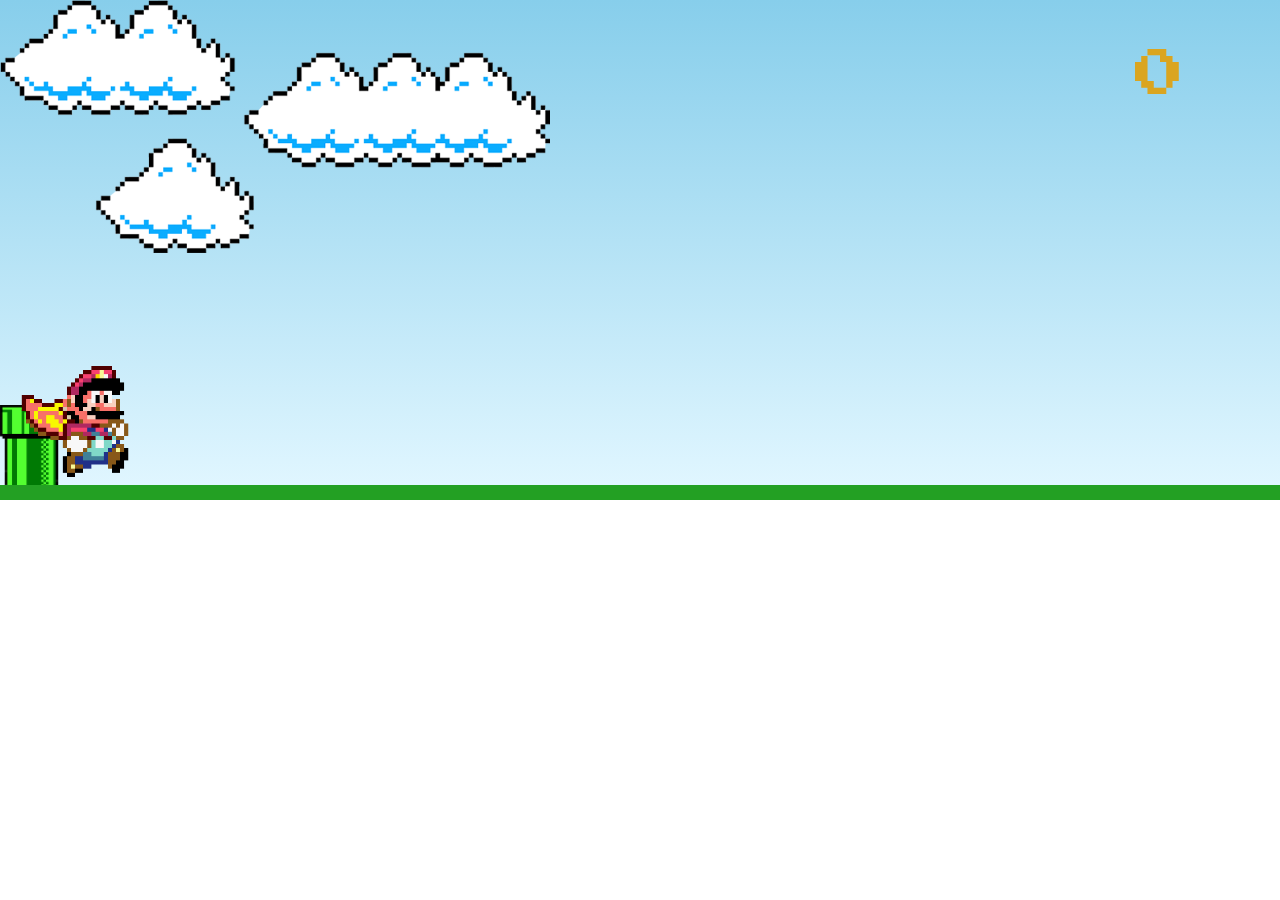
==== index.html @ 1ea57a4f "readicionado as nuvens" ====
<!DOCTYPE html>
<html lang="en">

<head>
    <meta charset="UTF-8">
    <meta http-equiv="X-UA-Compatible" content="IE=edge">
    <meta name="viewport" content="width=device-width, initial-scale=1.0">
    <title>Document</title>
    <link rel="stylesheet" href="./src/css/styleGame.css">
</head>

<body>
    <div class="game-board">
        <div class="score">
            <p class="score-point">0</p>
        </div>
        <img src="./src/images/clouds.png" alt="" class="clouds">
        <img src="./src/images/pipe.png" alt="this is as tube" class="pipe">
        <img src="./src/images/mario.gif" alt="" class="mario">
    </div>
    <script src="./src/js/gameScript.js"></script>
</body>

</html>
---- src/css/styleGame.css ----
@import url('https://fonts.googleapis.com/css2?family=Press+Start+2P&display=swap');

* {
    margin: 0;
    padding: 0;
    box-sizing: border-box;

}

.game-board {
    width: 100%;
    height: 500px;
    margin: 0 auto;
    border-bottom: 15px solid rgb(35, 160, 35);
    position: relative;
    overflow: hidden;
    background: linear-gradient(#87CEEB, #E0F6FF);
}

.pipe {
    position: absolute;
    bottom: 0;
    height: 80px;
    animation: pipeAnimation 1.5s infinite linear
}

@keyframes pipeAnimation {

    from {
        right: -80px;
    }

    to {
        right: 100%;
    }
}

.mario {
    position: absolute;
    width: 150px;
    bottom: 0;

}

.jump {
    animation: marioJump 500ms ease-out;
}

@keyframes marioJump {
    0% {
        bottom: 0px;
    }

    40% {
        bottom: 180px;
    }

    50% {
        bottom: 180px;
    }

    60% {
        bottom: 180px;
    }

    100% {
        bottom: 0px;
    }
}

.clouds {
    position: absolute;
    width: 550px;
    animation: cloudsAnimation 20s infinite linear;
}

@keyframes cloudsAnimation {
    from {
        right: -550px;
    }

    to {
        right: 100%;
    }
}

.score {
    position: absolute;
    width: 150px;
    height: 90px;
    right: 45px;
    margin-top: 50px;
    color: goldenrod;
    font-family: 'Press Start 2P', cursive;

}
.score-point{
    text-align: center;
    font-size: 50px;
}
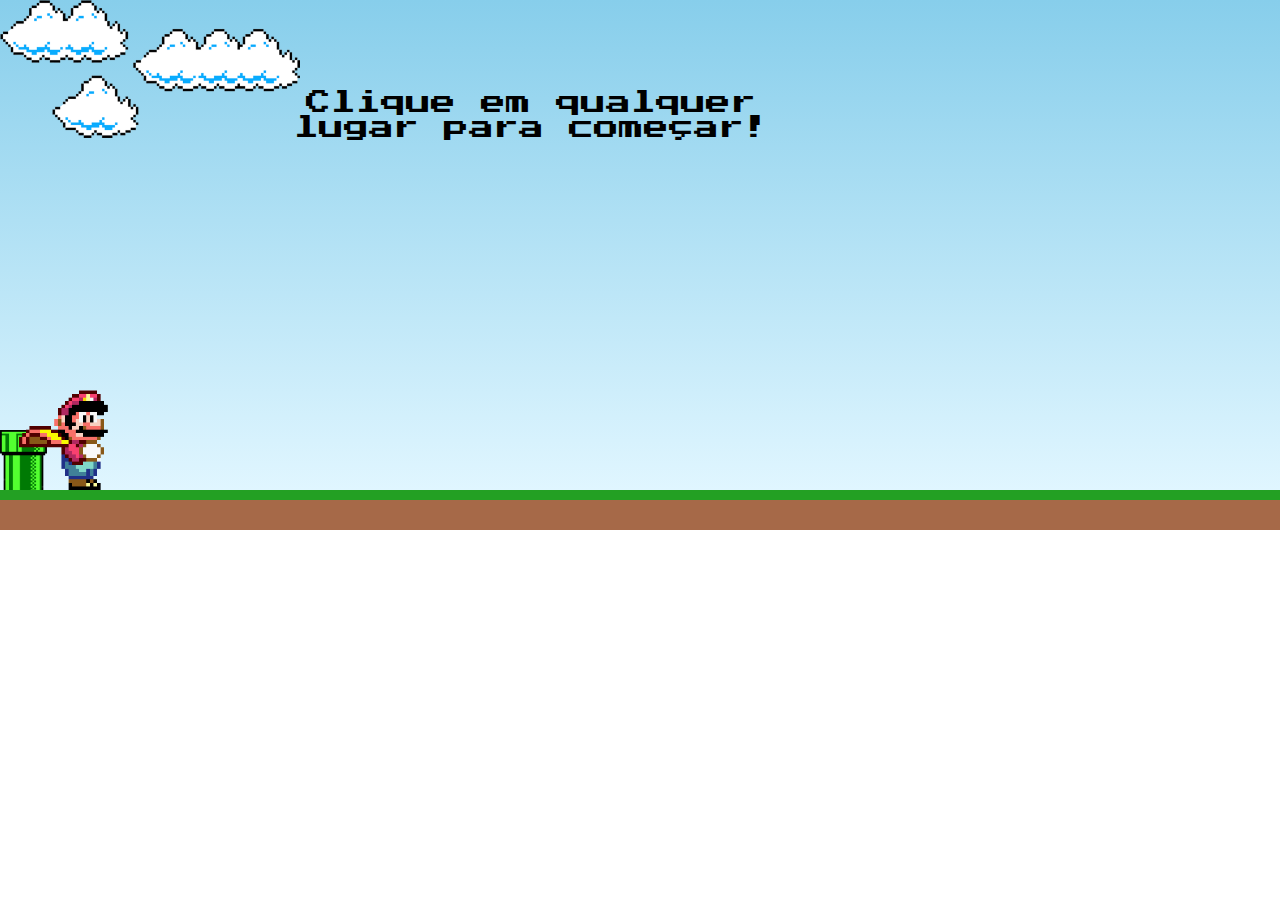
==== commit 1e78c001: "terminado a versão mobile, foi adicionado novas animações, estilos e javascript" ====
--- a/index.html
+++ b/index.html
@@ -2,23 +2,31 @@
 <html lang="en">
 
 <head>
-    <meta charset="UTF-8">
-    <meta http-equiv="X-UA-Compatible" content="IE=edge">
-    <meta name="viewport" content="width=device-width, initial-scale=1.0">
-    <title>Document</title>
-    <link rel="stylesheet" href="./src/css/styleGame.css">
+  <meta charset="UTF-8">
+  <meta http-equiv="X-UA-Compatible" content="IE=edge">
+  <meta name="viewport" content="width=device-width, initial-scale=1.0">
+  <title>Mario Game</title>
+  <link rel="stylesheet" href="./src/css/desktopStyle.css">
+  <link rel="stylesheet" type="text/css" href="./src/css/mobileLandscape.css" media="screen and (orientation: landscape)">
+  <link rel="stylesheet" type="text/css" href="./src/css/mobilePortrait.css" media="screen and (orientation: portrait)">
 </head>
 
 <body>
-    <div class="game-board">
-        <div class="score">
-            <p class="score-point">0</p>
-        </div>
-        <img src="./src/images/clouds.png" alt="" class="clouds">
-        <img src="./src/images/pipe.png" alt="this is as tube" class="pipe">
-        <img src="./src/images/mario.gif" alt="" class="mario">
+  <div class="mobile">
+    <img class="imgMobile" src="./src/images/mobile.gif" alt="" />
+  </div>
+ <div class="game-board">
+    <div class="score">
+      <p class="score-point">0</p>
     </div>
-    <script src="./src/js/gameScript.js"></script>
+    <div class="preload">
+      <p class="preloadText">Clique em qualquer lugar para começar!</p>
+    </div>
+    <img src="./src/images/clouds.png" alt="j" class="clouds">
+    <img src="./src/images/pipe.png" alt="this is as tube" class="pipe">
+    <img src="./src/images/mario.gif" alt="" class="mario">
+  </div>
+  <script src="./src/js/gameScript.js"></script> 
 </body>
 
-</html>+</html>
--- a/src/css/desktopStyle.css
+++ b/src/css/desktopStyle.css
@@ -0,0 +1,106 @@
+@import url('https://fonts.googleapis.com/css2?family=Press+Start+2P&display=swap');
+
+
+@media screen and (min-height: 400px) {
+  * {
+    margin: 0;
+    padding: 0;
+    box-sizing: border-box;
+
+  }
+.mobile{
+  display: none;
+}
+  .game-board {
+    width: 100%;
+    height: 500px;
+    margin: 0 auto;
+    border-bottom: 15px solid rgb(35, 160, 35);
+    position: relative;
+    overflow: hidden;
+    background: linear-gradient(#87CEEB, #E0F6FF);
+  }
+
+  .pipe {
+    position: absolute;
+    bottom: 0;
+    height: 80px;
+    animation: pipeAnimation 1.5s infinite linear
+  }
+
+  @keyframes pipeAnimation {
+
+    from {
+      right: -80px;
+    }
+
+    to {
+      right: 100%;
+    }
+  }
+
+  .mario {
+    position: absolute;
+    width: 150px;
+    bottom: 0;
+
+  }
+
+  .jump {
+    animation: marioJump 500ms ease-out;
+  }
+
+  @keyframes marioJump {
+    0% {
+      bottom: 0px;
+    }
+
+    40% {
+      bottom: 180px;
+    }
+
+    50% {
+      bottom: 180px;
+    }
+
+    60% {
+      bottom: 180px;
+    }
+
+    100% {
+      bottom: 0px;
+    }
+  }
+
+  .clouds {
+    position: absolute;
+    width: 550px;
+    animation: cloudsAnimation 20s infinite linear;
+  }
+
+  @keyframes cloudsAnimation {
+    from {
+      right: -550px;
+    }
+
+    to {
+      right: 100%;
+    }
+  }
+
+  .score {
+    position: absolute;
+    width: 150px;
+    height: 90px;
+    right: 45px;
+    margin-top: 50px;
+    color: goldenrod;
+    font-family: 'Press Start 2P', cursive;
+
+  }
+
+  .score-point {
+    text-align: center;
+    font-size: 50px;
+  }
+}
--- a/src/css/mobileLandscape.css
+++ b/src/css/mobileLandscape.css
@@ -0,0 +1,176 @@
+@import url('https://fonts.googleapis.com/css2?family=Press+Start+2P&display=swap');
+
+* {
+  margin: 0;
+  padding: 0;
+  box-sizing: border-box;
+  font-family: 'Press Start 2P', cursive;
+
+}
+
+body {
+  border-bottom: 30px solid #a66948;
+
+}
+
+.mobile {
+  display: none;
+}
+
+.preload {
+  position: absolute;
+  text-align: center;
+  width: 60%;
+  left: 20%;
+  height: 230px;
+  max-width: 550px;
+  margin: 0 auto;
+  margin-bottom: 30px;
+  margin-top: 30px;
+  z-index: 1;
+  animation: preloadAnimation 1.2s infinite linear
+}
+
+@keyframes preloadAnimation {
+  0% {
+    border: 3px solid gold;
+    background-color: green;
+  }
+
+  35% {
+    border: 3px dashed gold;
+    background-color: seagreen;
+  }
+
+  50% {
+    border: 3px solid gold;
+    background-color: green;
+  }
+
+  65% {
+    border: 3px dashed gold;
+    background-color: seagreen
+  }
+
+  100% {
+    border: 3px solid gold;
+    background-color: green;
+  }
+}
+
+.preloadText {
+  font-size: 25px;
+  margin: 0 auto;
+  text-align: center;
+  margin-left: 20px;
+  margin-right: 20px;
+  margin-top: 60px;
+
+}
+
+.game-board {
+  width: 100%;
+  min-height: 300px;
+  margin: 0 auto;
+  border-bottom: 10px solid rgb(35, 160, 35);
+  position: relative;
+  overflow: hidden;
+  background: linear-gradient(#87CEEB, #E0F6FF);
+}
+
+.pipe {
+  position: absolute;
+  bottom: 0;
+  height: 60px;
+  animation: pipeAnimation 1.5s infinite linear
+}
+
+@keyframes pipeAnimation {
+
+  from {
+    right: -60px;
+  }
+
+  to {
+    right: 100%;
+  }
+}
+
+.mario {
+  position: absolute;
+  width: 130px;
+  bottom: 0px;
+}
+
+
+
+.jump {
+  animation: marioJump 600ms ease-out;
+}
+
+@keyframes marioJump {
+  0% {
+    bottom: 0px;
+  }
+
+  40% {
+    bottom: 70px;
+  }
+
+  45% {
+    bottom: 80px;
+  }
+
+  50% {
+    bottom: 85px;
+  }
+
+  60% {
+    bottom: 70px;
+  }
+
+  70% {
+    bottom: 60px;
+  }
+
+  100% {
+    bottom: 0px;
+  }
+}
+
+.clouds {
+  position: absolute;
+  width: 300px;
+  animation: cloudsAnimation 15s infinite linear;
+}
+
+@keyframes cloudsAnimation {
+  from {
+    right: -550px;
+  }
+
+  to {
+    right: 100%;
+  }
+}
+
+.score {
+  position: absolute;
+  width: 150px;
+  height: 90px;
+  right: 45px;
+  margin-top: 50px;
+  color: goldenrod;
+
+
+}
+
+.score-point {
+  text-align: center;
+  font-size: 50px;
+  display: none
+}
+
+.scorePontStart {
+  display: block;
+}--- a/src/css/mobilePortrait.css
+++ b/src/css/mobilePortrait.css
@@ -0,0 +1,19 @@
+@import url('https://fonts.googleapis.com/css2?family=Press+Start+2P&display=swap');
+
+* {
+  margin: 0;
+  padding: 0;
+  box-sizing: border-box;
+  font-family: 'Press Start 2P', cursive;
+  background-color: black;
+
+}
+
+.imgMobile{
+  display: block;
+  margin: 0 auto;
+}
+
+.game-board{
+  display: none
+}
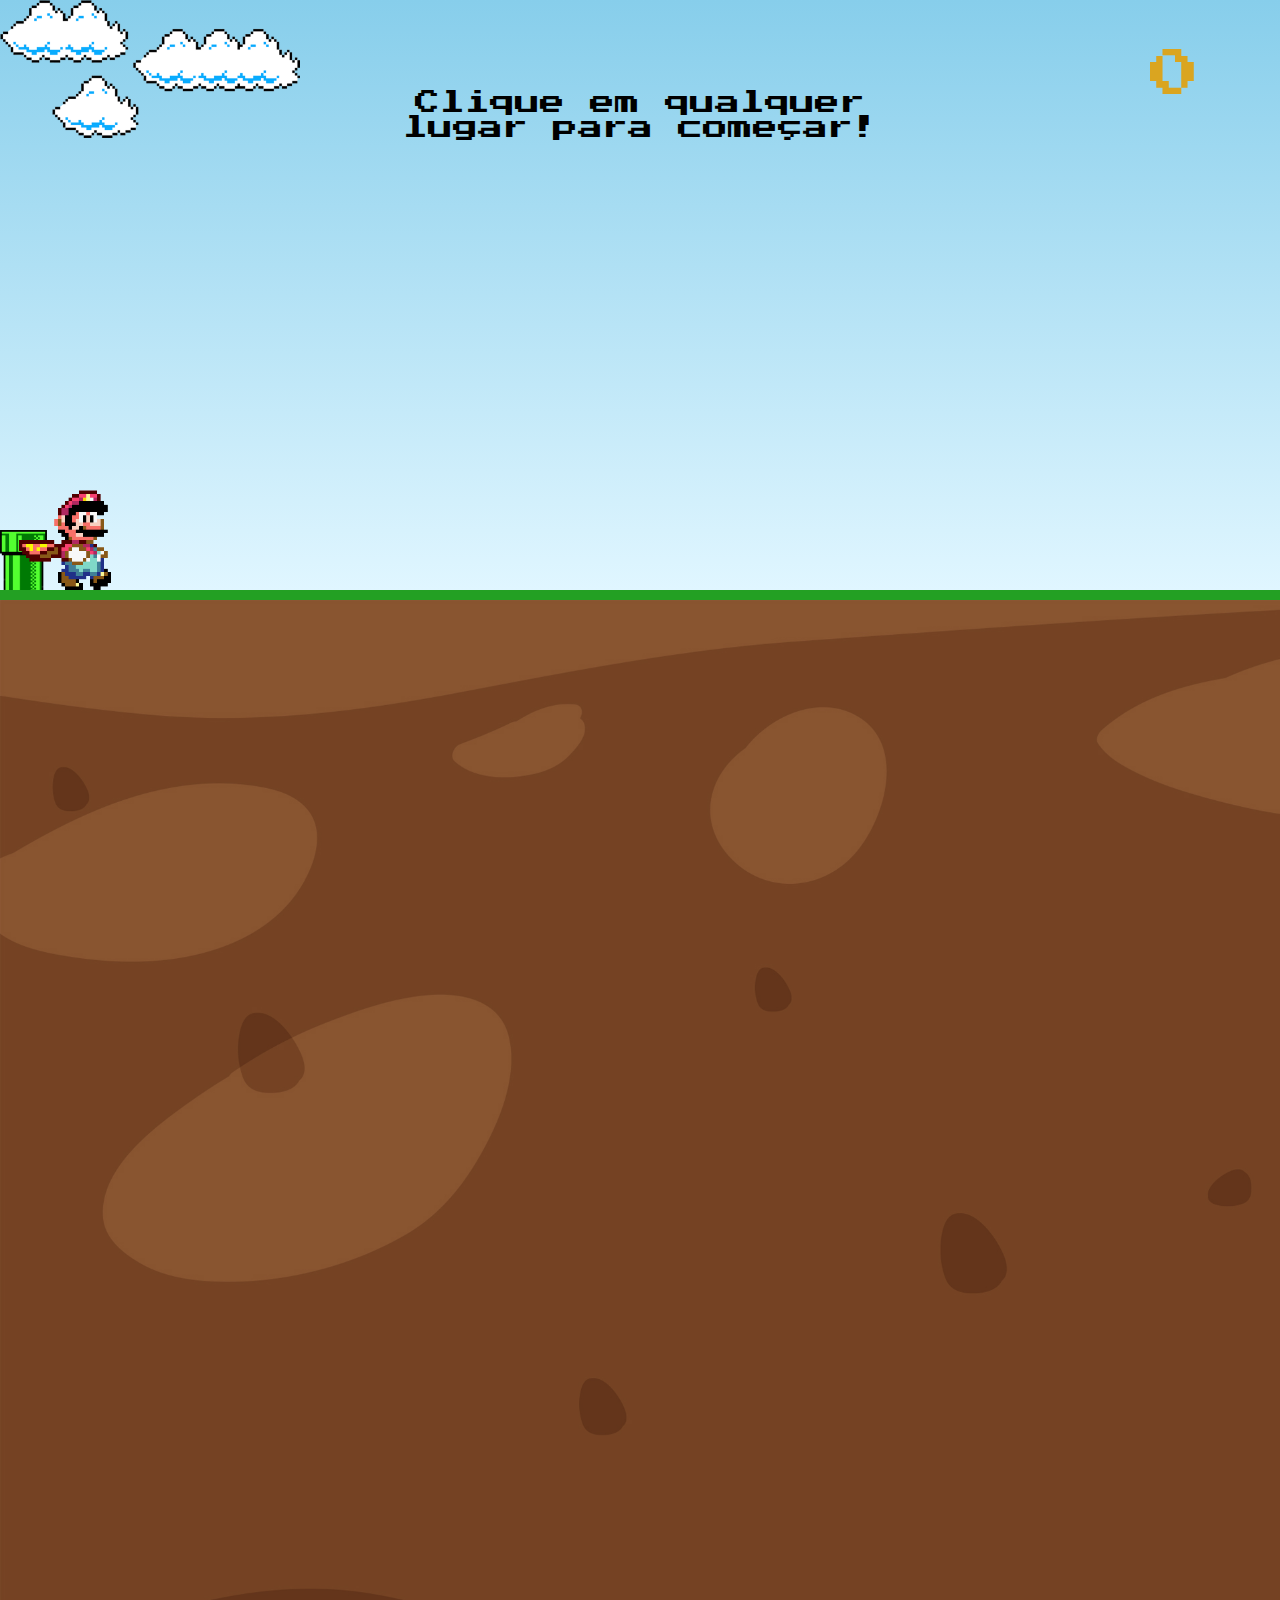
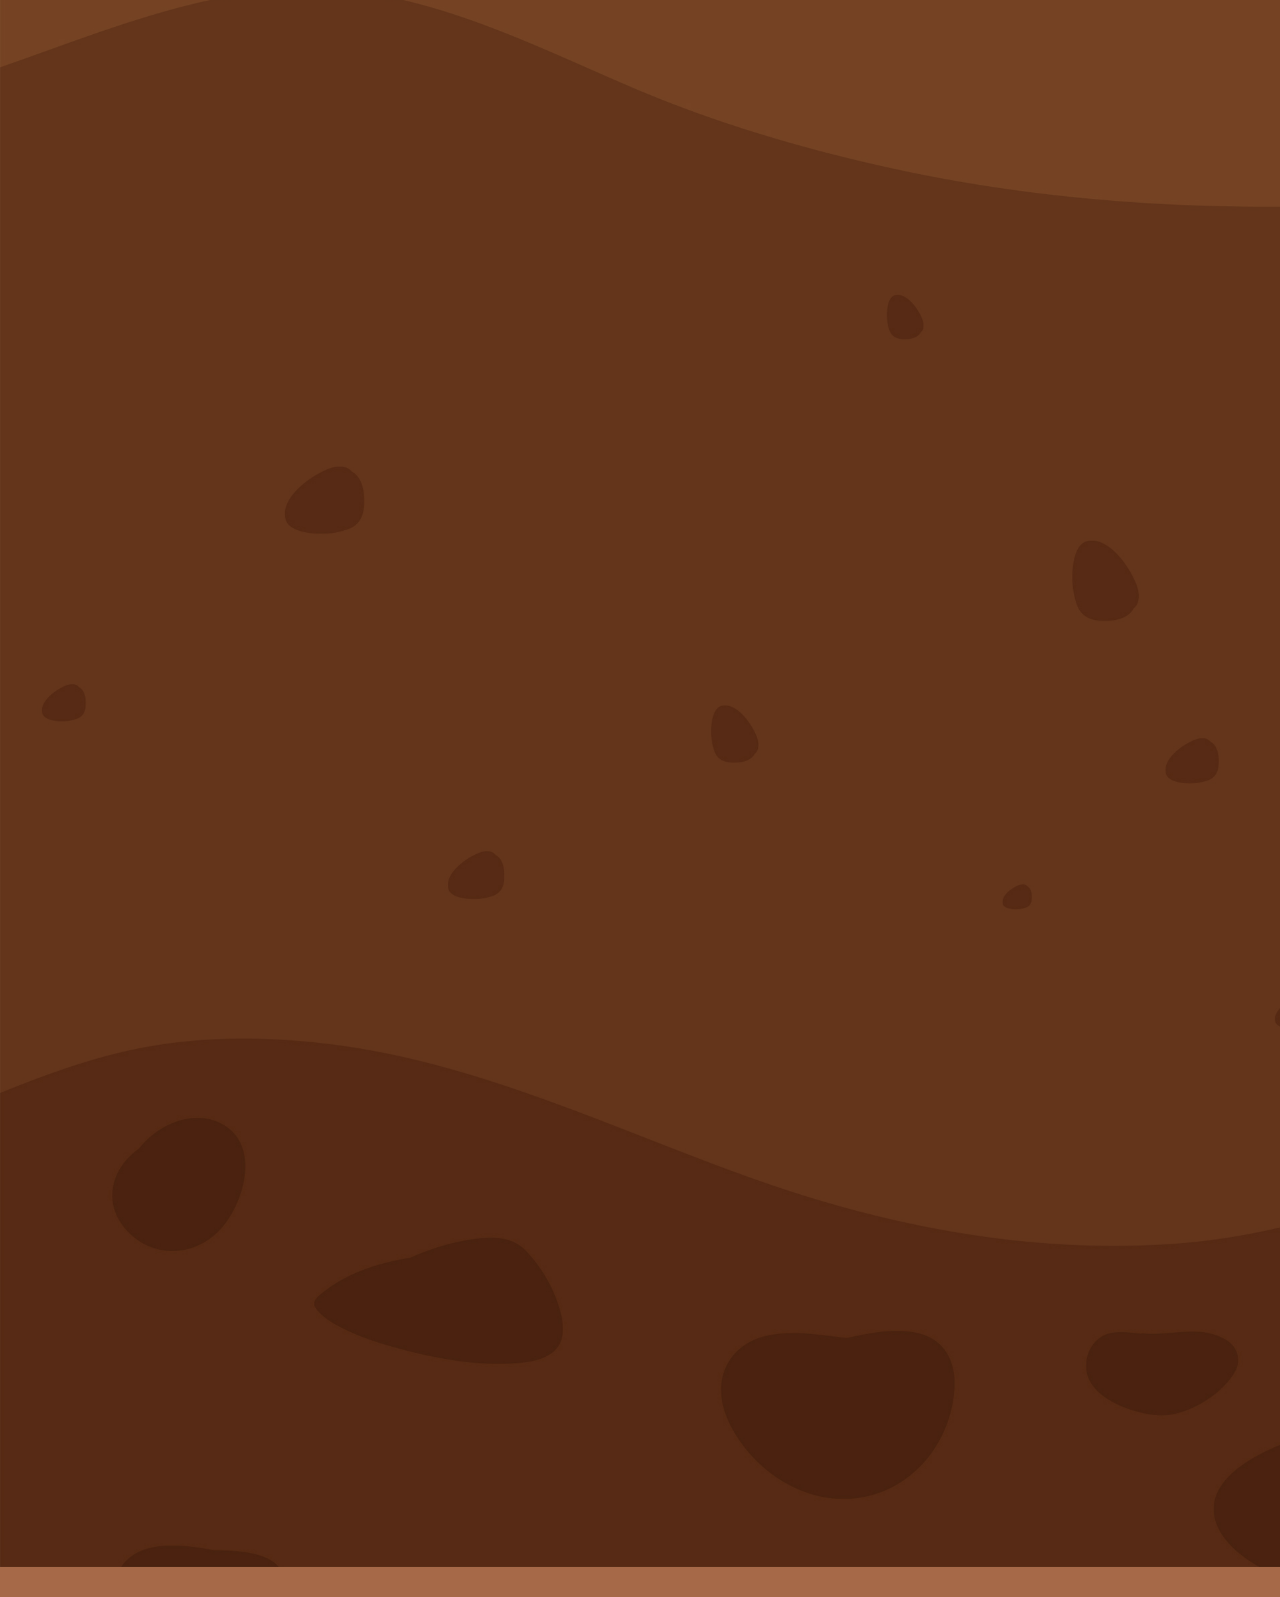
==== commit d22d933b: "Novas imagens, novas animações, e remodelagem do css para desktop" ====
--- a/index.html
+++ b/index.html
@@ -2,31 +2,37 @@
 <html lang="en">
 
 <head>
-  <meta charset="UTF-8">
-  <meta http-equiv="X-UA-Compatible" content="IE=edge">
-  <meta name="viewport" content="width=device-width, initial-scale=1.0">
-  <title>Mario Game</title>
-  <link rel="stylesheet" href="./src/css/desktopStyle.css">
-  <link rel="stylesheet" type="text/css" href="./src/css/mobileLandscape.css" media="screen and (orientation: landscape)">
-  <link rel="stylesheet" type="text/css" href="./src/css/mobilePortrait.css" media="screen and (orientation: portrait)">
+    <meta charset="UTF-8">
+    <meta http-equiv="X-UA-Compatible" content="IE=edge">
+    <meta name="viewport" content="width=device-width, initial-scale=1.0">
+    <title>Mario Game</title>
+    <link rel="stylesheet" href="./src/css/desktopStyle.css">
+    <link rel="stylesheet" type="text/css" href="./src/css/mobileLandscape.css"
+        media="screen and (orientation: landscape)">
+    <link rel="stylesheet" type="text/css" href="./src/css/mobilePortrait.css"
+        media="screen and (orientation: portrait)">
 </head>
 
 <body>
-  <div class="mobile">
-    <img class="imgMobile" src="./src/images/mobile.gif" alt="" />
-  </div>
- <div class="game-board">
-    <div class="score">
-      <p class="score-point">0</p>
+    <div class="mobile">
+        <img class="imgMobile" src="./src/images/mobile.gif" alt="" />
     </div>
-    <div class="preload">
-      <p class="preloadText">Clique em qualquer lugar para começar!</p>
+    <div class="game-board">
+        <div class="score">
+            <p class="score-point">0</p>
+        </div>
+        <div class="preload">
+            <p class="preloadText">Clique em qualquer lugar para começar!</p>
+        </div>
+        <img src="./src/images/clouds.png" alt="j" class="clouds">
+        <img src="./src/images/pipe.png" alt="this is as tube" class="pipe">
+        <img src="./src/images/mario.gif" alt="" class="mario">
     </div>
-    <img src="./src/images/clouds.png" alt="j" class="clouds">
-    <img src="./src/images/pipe.png" alt="this is as tube" class="pipe">
-    <img src="./src/images/mario.gif" alt="" class="mario">
-  </div>
-  <script src="./src/js/gameScript.js"></script> 
+    <div class="backGame">
+
+        <img src="./src/images/20483.jpg" alt="" class="background">
+    </div>
+    <script src="./src/js/gameScript.js"></script>
 </body>
 
-</html>
+</html>--- a/src/css/desktopStyle.css
+++ b/src/css/desktopStyle.css
@@ -1,90 +1,123 @@
 @import url('https://fonts.googleapis.com/css2?family=Press+Start+2P&display=swap');
 
 
-@media screen and (min-height: 400px) {
+@media screen and (min-height: 450px) {
+
+  body {
+    border-bottom: 70px solid #a66948;
+
+  }
+
   * {
     margin: 0;
     padding: 0;
     box-sizing: border-box;
 
   }
-.mobile{
-  display: none;
-}
+
+  .mobile {
+    display: none;
+  }
+
   .game-board {
+    display: block;
     width: 100%;
-    height: 500px;
+    height: 600px;
     margin: 0 auto;
-    border-bottom: 15px solid rgb(35, 160, 35);
+    border-bottom: 20px solid rgb(35, 160, 35);
     position: relative;
     overflow: hidden;
     background: linear-gradient(#87CEEB, #E0F6FF);
   }
 
-  .pipe {
-    position: absolute;
-    bottom: 0;
-    height: 80px;
-    animation: pipeAnimation 1.5s infinite linear
+
+  .preload {
+    /*position: absolute;*/
+    text-align: center;
+    width: 60%;
+    left: 20%;
+    right: 20%;
+    height: 230px;
+    max-width: 600px;
+    margin: 0 auto;
+    margin-bottom: 30px;
+    margin-top: 30px;
+    z-index: 1;
+    animation: preloadAnimation 1.2s infinite linear
   }
 
-  @keyframes pipeAnimation {
-
-    from {
-      right: -80px;
+  @keyframes preloadAnimation {
+    0% {
+      border: 3px solid gold;
+      background-color: green;
     }
 
-    to {
-      right: 100%;
+    35% {
+      border: 3px dashed gold;
+      background-color: seagreen;
+    }
+
+    50% {
+      border: 3px solid gold;
+      background-color: green;
+    }
+
+    65% {
+      border: 3px dashed gold;
+      background-color: seagreen
+    }
+
+    100% {
+      border: 3px solid gold;
+      background-color: green;
     }
   }
 
-  .mario {
-    position: absolute;
-    width: 150px;
-    bottom: 0;
+  .preloadText {
+    font-size: 25px;
+    margin: 0 auto;
+    text-align: center;
+    margin-left: 20px;
+    margin-right: 20px;
+    margin-top: 60px;
 
   }
 
-  .jump {
-    animation: marioJump 500ms ease-out;
+  .background {
+    display: block;
+    width: 100%;
+    min-height: 100px;
+    ;
   }
 
-  @keyframes marioJump {
+  .backGame {
+    width: 300%;
+    min-height: 50px;
+    margin: 0 auto;
+    position: relative;
+    overflow: hidden;
+    animation: anim 60s infinite linear
+  }
+
+  @keyframes anim {
     0% {
-      bottom: 0px;
+      right: 0%;
     }
 
-    40% {
-      bottom: 180px;
+    30% {
+      right: 30%;
     }
 
     50% {
-      bottom: 180px;
+      right: 90%;
     }
 
-    60% {
-      bottom: 180px;
+    80% {
+      right: 30%;
     }
 
     100% {
-      bottom: 0px;
-    }
-  }
-
-  .clouds {
-    position: absolute;
-    width: 550px;
-    animation: cloudsAnimation 20s infinite linear;
-  }
-
-  @keyframes cloudsAnimation {
-    from {
-      right: -550px;
-    }
-
-    to {
-      right: 100%;
+      right: 0%;
     }
   }
 
@@ -95,12 +128,19 @@
     right: 45px;
     margin-top: 50px;
     color: goldenrod;
-    font-family: 'Press Start 2P', cursive;
+    
+
 
   }
 
   .score-point {
     text-align: center;
     font-size: 50px;
+    z-index: 1;
+   
   }
-}
+
+  .scorePontStart {
+    display: block;
+  }
+}--- a/src/css/mobileLandscape.css
+++ b/src/css/mobileLandscape.css
@@ -158,7 +158,7 @@
   position: absolute;
   width: 150px;
   height: 90px;
-  right: 45px;
+  right: 30px;
   margin-top: 50px;
   color: goldenrod;
 
@@ -168,7 +168,8 @@
 .score-point {
   text-align: center;
   font-size: 50px;
-  display: none
+  z-index: 1;
+
 }
 
 .scorePontStart {
--- a/src/css/mobilePortrait.css
+++ b/src/css/mobilePortrait.css
@@ -5,15 +5,19 @@
   padding: 0;
   box-sizing: border-box;
   font-family: 'Press Start 2P', cursive;
-  background-color: black;
 
 }
 
-.imgMobile{
+.mobile {
+  display: block;
+}
+
+.imgMobile {
   display: block;
   margin: 0 auto;
 }
 
-.game-board{
-  display: none
+
+.game-board {
+  display: none;
 }
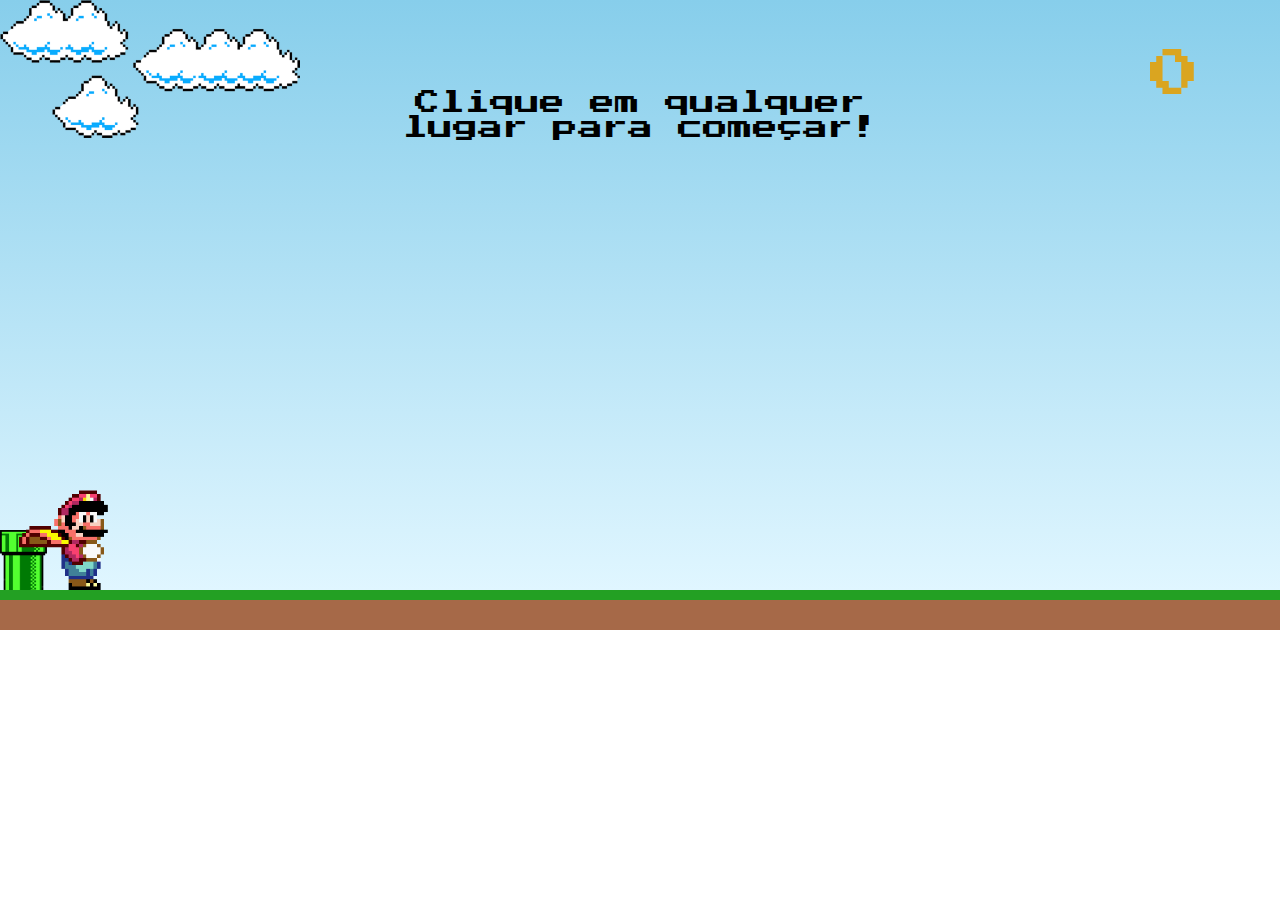
==== commit bde73f29: "Organizando os arquivos" ====
--- a/index.html
+++ b/index.html
@@ -1,38 +1,43 @@
 <!DOCTYPE html>
-<html lang="en">
+<html lang="pt-BR">
 
 <head>
-    <meta charset="UTF-8">
-    <meta http-equiv="X-UA-Compatible" content="IE=edge">
-    <meta name="viewport" content="width=device-width, initial-scale=1.0">
-    <title>Mario Game</title>
-    <link rel="stylesheet" href="./src/css/desktopStyle.css">
-    <link rel="stylesheet" type="text/css" href="./src/css/mobileLandscape.css"
-        media="screen and (orientation: landscape)">
-    <link rel="stylesheet" type="text/css" href="./src/css/mobilePortrait.css"
-        media="screen and (orientation: portrait)">
+  <meta charset="UTF-8">
+  <meta http-equiv="X-UA-Compatible" content="IE=edge">
+  <meta name="viewport" content="width=device-width, initial-scale=1.0">
+  <meta name="description" content="Que tal um jogo simples com uma mistura de Super Mario e Flappy Bird?">
+  
+  <title>Mario Game</title>
+
+  <link rel="apple-touch-icon" sizes="180x180" href="./src/images/  apple-touch-icon.png">
+  <link rel="icon" type="image/png" sizes="32x32" href="./src/images/favicon-32x32.png">
+  <link rel="icon" type="image/png" sizes="16x16" href="./src/images/favicon-16x16.png">
+  <link rel="manifest" href="/site.webmanifest">
+  <link rel="stylesheet" type="text/css" href="./src/css/desktopStyle.css">
+  <link rel="stylesheet" type="text/css" href="./src/css/globalStyle.css" media="screen and (orientation: landscape)">
+  <link rel="stylesheet" type="text/css" href="./src/css/mobilePortrait.css" media="screen and (orientation: portrait)">
+  <link rel="stylesheet" type="text/css" href="./src/css/globalReset.css" media="all">
 </head>
 
 <body>
-    <div class="mobile">
-        <img class="imgMobile" src="./src/images/mobile.gif" alt="" />
+  <div class="mobile">
+    <img class="imgMobile" src="./src/images/mobile.gif" alt="" />
+  </div>
+  <div class="game-board">
+    <div class="score">
+      <p class="score-point">0</p>
     </div>
-    <div class="game-board">
-        <div class="score">
-            <p class="score-point">0</p>
-        </div>
-        <div class="preload">
-            <p class="preloadText">Clique em qualquer lugar para começar!</p>
-        </div>
-        <img src="./src/images/clouds.png" alt="j" class="clouds">
-        <img src="./src/images/pipe.png" alt="this is as tube" class="pipe">
-        <img src="./src/images/mario.gif" alt="" class="mario">
+    <div class="preload">
+      <p class="preloadText">Clique em qualquer lugar para começar!</p>
     </div>
-    <div class="backGame">
-
-        <img src="./src/images/20483.jpg" alt="" class="background">
-    </div>
-    <script src="./src/js/gameScript.js"></script>
+    <img src="./src/images/clouds.png" alt="j" class="clouds">
+    <img src="./src/images/pipe.png" alt="this is as tube" class="pipe">
+    <img src="./src/images/mario.gif" alt="" class="mario">
+  </div>
+  <div class="backGame">
+    <img src="./src/images/20483.jpg" alt="terrain" class="background">
+  </div>
+  <script src="./src/js/gameScript.js"></script>
 </body>
 
 </html>--- a/src/css/desktopStyle.css
+++ b/src/css/desktopStyle.css
@@ -5,13 +5,6 @@
 
   body {
     border-bottom: 70px solid #a66948;
-
-  }
-
-  * {
-    margin: 0;
-    padding: 0;
-    box-sizing: border-box;
 
   }
 
@@ -30,9 +23,7 @@
     background: linear-gradient(#87CEEB, #E0F6FF);
   }
 
-
   .preload {
-    /*position: absolute;*/
     text-align: center;
     width: 60%;
     left: 20%;
@@ -83,13 +74,6 @@
 
   }
 
-  .background {
-    display: block;
-    width: 100%;
-    min-height: 100px;
-    ;
-  }
-
   .backGame {
     width: 300%;
     min-height: 50px;
@@ -121,26 +105,11 @@
     }
   }
 
-  .score {
-    position: absolute;
-    width: 150px;
-    height: 90px;
-    right: 45px;
-    margin-top: 50px;
-    color: goldenrod;
-    
-
-
+  .background {
+    display: block;
+    width: 100%;
+    min-height: 100px;
   }
 
-  .score-point {
-    text-align: center;
-    font-size: 50px;
-    z-index: 1;
-   
-  }
-
-  .scorePontStart {
-    display: block;
-  }
-}+  
+}
--- a/src/css/globalStyle.css
+++ b/src/css/globalStyle.css
@@ -0,0 +1,173 @@
+@import url('https://fonts.googleapis.com/css2?family=Press+Start+2P&display=swap');
+
+body {
+  border-bottom: 30px solid #a66948;
+}
+
+.mobile {
+  display: none;
+}
+
+.preload {
+  position: absolute;
+  text-align: center;
+  width: 60%;
+  left: 20%;
+  height: 230px;
+  max-width: 550px;
+  margin: 0 auto;
+  margin-bottom: 30px;
+  margin-top: 30px;
+  z-index: 1;
+  animation: preloadAnimation 1.2s infinite linear
+}
+
+@keyframes preloadAnimation {
+  0% {
+    border: 3px solid gold;
+    background-color: green;
+  }
+
+  35% {
+    border: 3px dashed gold;
+    background-color: seagreen;
+  }
+
+  50% {
+    border: 3px solid gold;
+    background-color: green;
+  }
+
+  65% {
+    border: 3px dashed gold;
+    background-color: seagreen
+  }
+
+  100% {
+    border: 3px solid gold;
+    background-color: green;
+  }
+}
+
+.preloadText {
+  font-size: 25px;
+  margin: 0 auto;
+  text-align: center;
+  margin-left: 20px;
+  margin-right: 20px;
+  margin-top: 60px;
+
+}
+
+.game-board {
+  width: 100%;
+  min-height: 300px;
+  margin: 0 auto;
+  border-bottom: 10px solid rgb(35, 160, 35);
+  position: relative;
+  overflow: hidden;
+  background: linear-gradient(#87CEEB, #E0F6FF);
+
+}
+
+.pipe {
+  position: absolute;
+  bottom: 0;
+  height: 60px;
+  animation: pipeAnimation 1.5s infinite linear
+}
+
+@keyframes pipeAnimation {
+
+  from {
+    right: -60px;
+  }
+
+  to {
+    right: 100%;
+  }
+}
+
+.mario {
+  position: absolute;
+  width: 130px;
+  bottom: 0px;
+}
+
+
+
+.jump {
+  animation: marioJump 600ms ease-out;
+}
+
+@keyframes marioJump {
+  0% {
+    bottom: 0px;
+  }
+
+  40% {
+    bottom: 70px;
+  }
+
+  45% {
+    bottom: 80px;
+  }
+
+  50% {
+    bottom: 85px;
+  }
+
+  60% {
+    bottom: 70px;
+  }
+
+  70% {
+    bottom: 60px;
+  }
+
+  100% {
+    bottom: 0px;
+  }
+}
+
+.clouds {
+  position: absolute;
+  width: 300px;
+  animation: cloudsAnimation 15s infinite linear;
+}
+
+@keyframes cloudsAnimation {
+  from {
+    right: -550px;
+  }
+
+  to {
+    right: 100%;
+  }
+}
+
+.score {
+  position: absolute;
+  width: 150px;
+  height: 90px;
+  right: 30px;
+  margin-top: 50px;
+  color: goldenrod;
+
+
+}
+
+.score-point {
+  text-align: center;
+  font-size: 50px;
+  z-index: 1;
+
+}
+
+.scorePontStart {
+  display: block;
+}
+
+.backGame {
+  display: none;
+}
--- a/src/css/mobilePortrait.css
+++ b/src/css/mobilePortrait.css
@@ -1,12 +1,4 @@
 @import url('https://fonts.googleapis.com/css2?family=Press+Start+2P&display=swap');
-
-* {
-  margin: 0;
-  padding: 0;
-  box-sizing: border-box;
-  font-family: 'Press Start 2P', cursive;
-
-}
 
 .mobile {
   display: block;
@@ -21,3 +13,7 @@
 .game-board {
   display: none;
 }
+
+.backGame{
+  display: none;
+}
--- a/src/css/globalReset.css
+++ b/src/css/globalReset.css
@@ -0,0 +1,9 @@
+@import url('https://fonts.googleapis.com/css2?family=Press+Start+2P&display=swap');
+
+* {
+  margin: 0;
+  padding: 0;
+  box-sizing: border-box;
+  font-family: 'Press Start 2P', cursive;
+
+}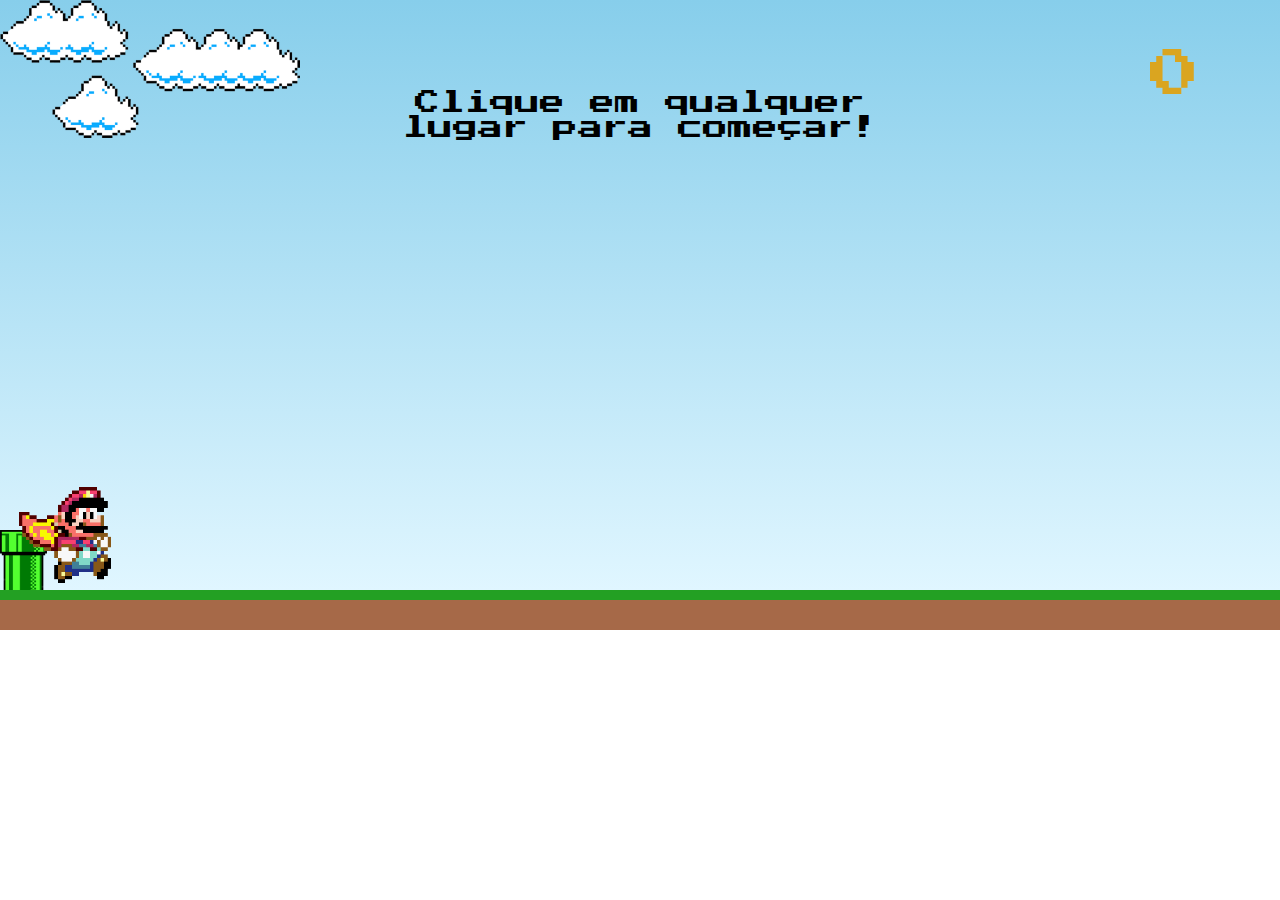
==== commit aab99019: "Mudança no arquivo de onde o jogo irá rodar, sistema de reinício concluído com sucesso, e edições no" ====
--- a/index.html
+++ b/index.html
@@ -1,43 +1,16 @@
 <!DOCTYPE html>
-<html lang="pt-BR">
+<html>
 
 <head>
   <meta charset="UTF-8">
-  <meta http-equiv="X-UA-Compatible" content="IE=edge">
-  <meta name="viewport" content="width=device-width, initial-scale=1.0">
-  <meta name="description" content="Que tal um jogo simples com uma mistura de Super Mario e Flappy Bird?">
-  
-  <title>Mario Game</title>
-
-  <link rel="apple-touch-icon" sizes="180x180" href="./src/images/  apple-touch-icon.png">
-  <link rel="icon" type="image/png" sizes="32x32" href="./src/images/favicon-32x32.png">
-  <link rel="icon" type="image/png" sizes="16x16" href="./src/images/favicon-16x16.png">
-  <link rel="manifest" href="/site.webmanifest">
-  <link rel="stylesheet" type="text/css" href="./src/css/desktopStyle.css">
-  <link rel="stylesheet" type="text/css" href="./src/css/globalStyle.css" media="screen and (orientation: landscape)">
-  <link rel="stylesheet" type="text/css" href="./src/css/mobilePortrait.css" media="screen and (orientation: portrait)">
-  <link rel="stylesheet" type="text/css" href="./src/css/globalReset.css" media="all">
+  <meta name="viewport" content="width=device-width, initial-scale=1">
+  <title></title>
+  <script type="text/javascript" charset="utf-8">
+    window.location ='/public/game.html'
+  </script>
 </head>
 
 <body>
-  <div class="mobile">
-    <img class="imgMobile" src="./src/images/mobile.gif" alt="" />
-  </div>
-  <div class="game-board">
-    <div class="score">
-      <p class="score-point">0</p>
-    </div>
-    <div class="preload">
-      <p class="preloadText">Clique em qualquer lugar para começar!</p>
-    </div>
-    <img src="./src/images/clouds.png" alt="j" class="clouds">
-    <img src="./src/images/pipe.png" alt="this is as tube" class="pipe">
-    <img src="./src/images/mario.gif" alt="" class="mario">
-  </div>
-  <div class="backGame">
-    <img src="./src/images/20483.jpg" alt="terrain" class="background">
-  </div>
-  <script src="./src/js/gameScript.js"></script>
 </body>
 
-</html>+</html>
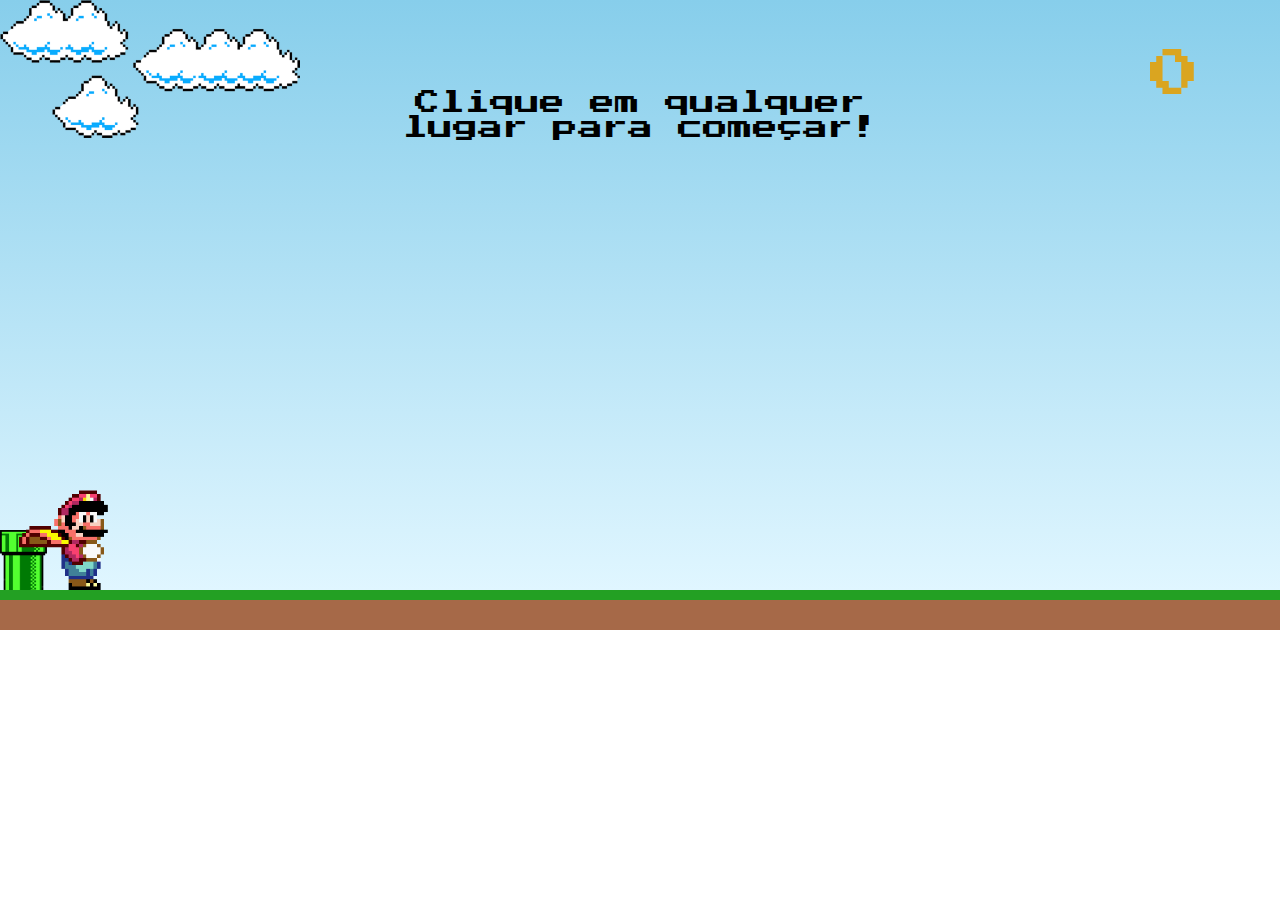
==== commit c46257a1: "finish" ====
--- a/index.html
+++ b/index.html
@@ -1,16 +1,15 @@
 <!DOCTYPE html>
-<html>
-
+<html lang="pt-BR">
 <head>
   <meta charset="UTF-8">
   <meta name="viewport" content="width=device-width, initial-scale=1">
   <title></title>
   <script type="text/javascript" charset="utf-8">
-    window.location ='/public/game.html'
+    window.location = './public/game.html'
   </script>
 </head>
 
 <body>
 </body>
 
-</html>
+</html>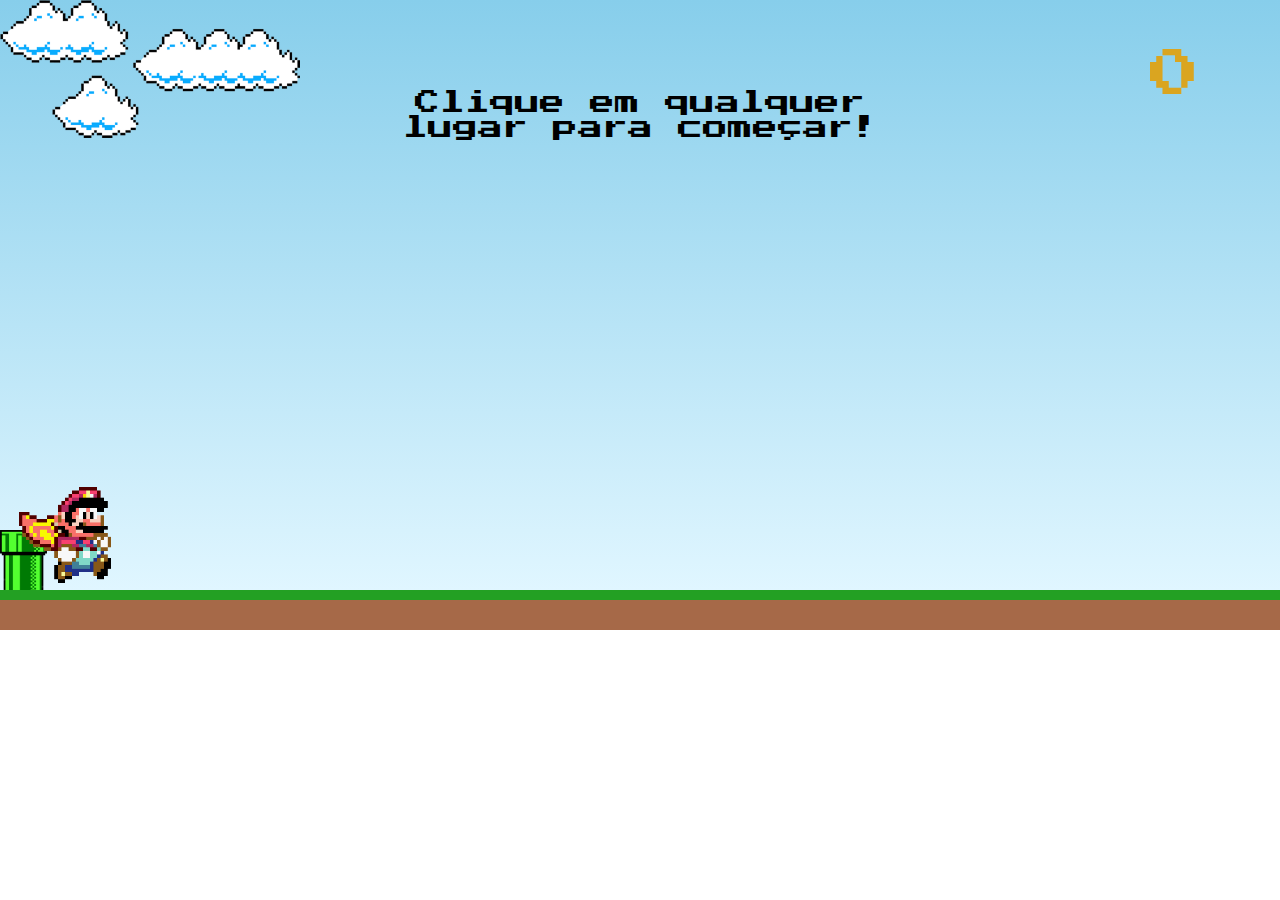
==== commit 9b6d02a8: "fix location" ====
--- a/index.html
+++ b/index.html
@@ -5,7 +5,7 @@
   <meta name="viewport" content="width=device-width, initial-scale=1">
   <title></title>
   <script type="text/javascript" charset="utf-8">
-    window.location = './public/game.html'
+    window.location = './pages/game.html'
   </script>
 </head>
 
